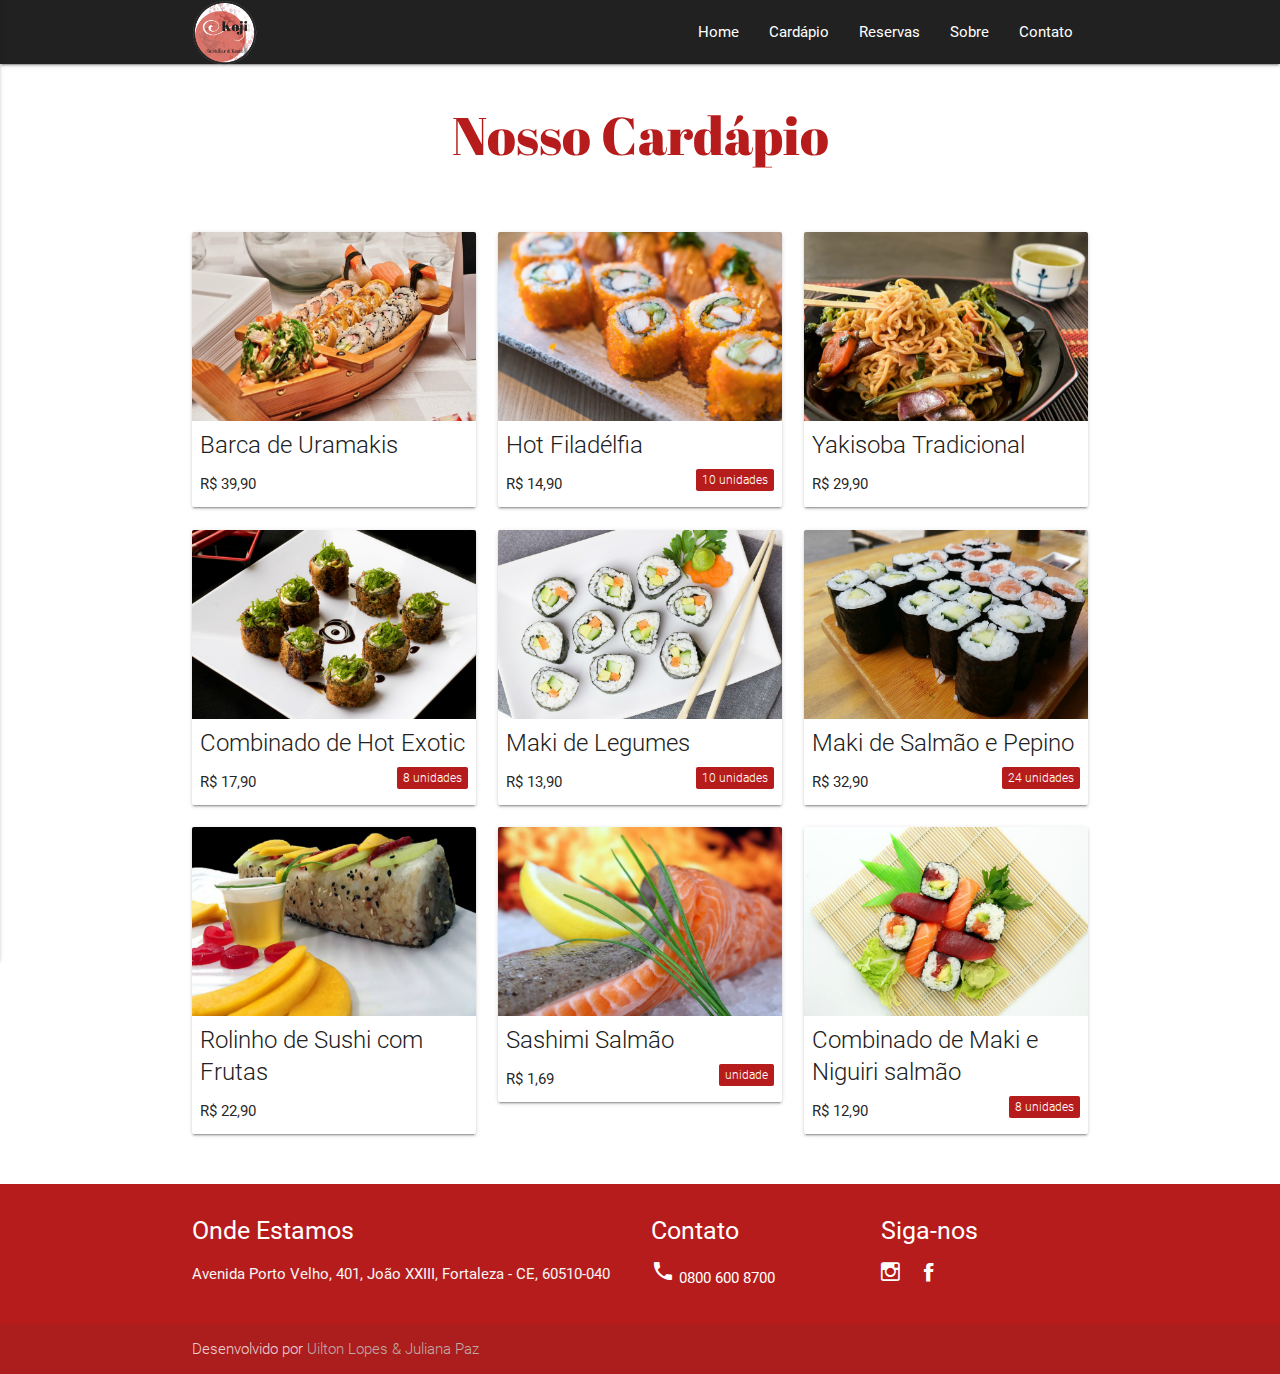
==== cardapio.html @ 35c6213e "ajuste icons e social-share" ====
<!DOCTYPE html>
<html lang="pt-BR">
<head>
  <meta http-equiv="Content-Type" content="text/html; charset=UTF-8"/>
  <meta name="viewport" content="width=device-width, initial-scale=1"/>
  <title>Restaurante</title>

  <!-- CSS  -->
  <link href="https://fonts.googleapis.com/icon?family=Material+Icons" rel="stylesheet">
  <link href="https://fonts.googleapis.com/css?family=Abril+Fatface" rel="stylesheet">
  <link href="css/materialize.css" type="text/css" rel="stylesheet" media="screen,projection"/>
  <link href="css/style.css" type="text/css" rel="stylesheet" media="screen,projection"/>
  <link href="css/ionicons.css" type="text/css" rel="stylesheet" media="screen,projection"/>
</head>
<body>
  <nav class=" grey darken-4" role="navigation">
    <div class="nav-wrapper container">
      <a id="logo-container" href="index.html" class="brand-logo"><img class="logo-koji" src="images/logo.png" alt=""></a>
      <ul class="right hide-on-med-and-down">
        <li><a href="index.html">Home</a></li>
        <li><a href="cardapio.html">Cardápio</a></li>
        <li><a href="reservas.html">Reservas</a></li>
        <li><a href="sobre.html">Sobre</a></li>
        <li><a href="contato.html">Contato</a></li>
      </ul>

      <ul id="nav-mobile" class="side-nav">
        <li><a href="index.html">Home</a></li>
        <li><a href="cardapio.html">Cardápio</a></li>
        <li><a href="reservas.html">Reservas</a></li>
        <li><a href="sobre.html">Sobre</a></li>
        <li><a href="contato.html">Contato</a></li>
      </ul>
      <a href="#" data-activates="nav-mobile" class="button-collapse"><i class="material-icons">menu</i></a>
    </div>
  </nav>

  <div class="container">
    <div class="section">
      <div class="row">
        <h2 class="header center red-text text-darken-4 font-custom">Nosso Cardápio</h2>

        <div class="col s12 m4">
          <div class="card">
            <div class="card-image waves-effect waves-block waves-light">
              <img class="activator" src="images/cardapio/prato01.jpg">
            </div>
            <div class="card-content">
              <span class="card-title activator grey-text text-darken-4">Barca de Uramakis</span>
              <p>R$ 39,90</p>
            </div>
          </div>
        </div>

        <div class="col s12 m4">
          <div class="card">
            <div class="card-image waves-effect waves-block waves-light">
              <img class="activator" src="images/cardapio/prato02.jpg">
            </div>
            <div class="card-content">
              <span class="card-title activator grey-text text-darken-4">Hot Filadélfia</span>
              <p>R$ 14,90 <span class="new badge red darken-4" data-badge-caption="unidades">10</span></p>
            </div>
          </div>
        </div>

        <div class="col s12 m4">
          <div class="card">
            <div class="card-image waves-effect waves-block waves-light">
              <img class="activator" src="images/cardapio/prato09.jpg">
            </div>
            <div class="card-content">
              <span class="card-title activator grey-text text-darken-4">Yakisoba Tradicional</span>
              <p>R$ 29,90</p>
            </div>
          </div>
        </div>

        <div class="col s12 m4">
          <div class="card">
            <div class="card-image waves-effect waves-block waves-light">
              <img class="activator" src="images/cardapio/prato04.jpg">
            </div>
            <div class="card-content">
              <span class="card-title activator grey-text text-darken-4">Combinado de Hot Exotic</span>
              <p>R$ 17,90 <span class="new badge red darken-4" data-badge-caption="unidades">8</span></p>
            </div>
          </div>
        </div>

        <div class="col s12 m4">
          <div class="card">
            <div class="card-image waves-effect waves-block waves-light">
              <img class="activator" src="images/cardapio/prato05.jpg">
            </div>
            <div class="card-content">
              <span class="card-title activator grey-text text-darken-4">Maki de Legumes</span>
              <p>R$ 13,90 <span class="new badge red darken-4" data-badge-caption="unidades">10</span></p>
            </div>
          </div>
        </div>

        <div class="col s12 m4">
          <div class="card">
            <div class="card-image waves-effect waves-block waves-light">
              <img class="activator" src="images/cardapio/prato06.jpg">
            </div>
            <div class="card-content">
              <span class="card-title activator grey-text text-darken-4">Maki de Salmão e Pepino</span>
              <p>R$ 32,90 <span class="new badge red darken-4" data-badge-caption="unidades">24</span></p>
            </div>
          </div>
        </div>

        <div class="col s12 m4">
          <div class="card">
            <div class="card-image waves-effect waves-block waves-light">
              <img class="activator" src="images/cardapio/prato07.jpg">
            </div>
            <div class="card-content">
              <span class="card-title activator grey-text text-darken-4">Rolinho de Sushi com Frutas</span>
              <p>R$ 22,90</p>
            </div>
          </div>
        </div>

        <div class="col s12 m4">
          <div class="card">
            <div class="card-image waves-effect waves-block waves-light">
              <img class="activator" src="images/cardapio/prato08.jpg">
            </div>
            <div class="card-content">
              <span class="card-title activator grey-text text-darken-4">Sashimi Salmão</span>
              <p>R$ 1,69 <span class="new badge red darken-4" data-badge-caption="unidade"></span></p>
            </div>
          </div>
        </div>

        <div class="col s12 m4">
          <div class="card">
            <div class="card-image waves-effect waves-block waves-light">
              <img class="activator" src="images/cardapio/prato03.jpg">
            </div>
            <div class="card-content">
              <span class="card-title activator grey-text text-darken-4">Combinado de Maki e Niguiri salmão</span>
              <p>R$ 12,90 <span class="new badge red darken-4" data-badge-caption="unidades">8</span></p>
            </div>
          </div>
        </div>
      </div>

    </div>
  </div>

  <footer class="page-footer red darken-4">
    <div class="container">
      <div class="row">
        <div class="col l6 s12">
          <h5 class="white-text">Onde Estamos</h5>
          <p class="grey-text text-lighten-4">Avenida Porto Velho, 401, João XXIII, Fortaleza - CE, 60510-040</p>


        </div>
        <div class="col l3 s12">
          <h5 class="white-text">Contato</h5>
          <ul>
            <li><i class="material-icons">local_phone</i> 0800 600 8700</li>
          </ul>
        </div>
        <div class="col l3 s12">
          <h5 class="white-text">Siga-nos</h5>
          <ul>
            <li><h5><a href="#" class="white-text"><i class="ion-social-instagram-outline"></i></a> &nbsp&nbsp&nbsp<a href="#" class="white-text"><i class="ion-social-facebook"></i></a></h5></li>
          </ul>
        </div>
      </div>
    </div>
    <div class="footer-copyright">
      <div class="container">
      Desenvolvido por <a class="brown-text text-lighten-3" href="#">Uilton Lopes & Juliana Paz</a>
      </div>
    </div>
  </footer>


  <!--  Scripts-->
  <script src="https://code.jquery.com/jquery-2.1.1.min.js"></script>
  <script src="js/materialize.js"></script>
  <script src="js/init.js"></script>

  </body>
</html>
---- css/style.css ----
/* Custom Stylesheet */
/**
 * Use this file to override Materialize files so you can update
 * the core Materialize files in the future
 *
 * Made By MaterializeCSS.com
 */


nav ul a,
nav .brand-logo {
  color: #fff;
}

p {
  line-height: 2rem;
}

.button-collapse {
  color: #b71c1c;
}

.parallax-container {
  min-height: 380px;
  line-height: 0;
  height: auto;
  color: rgba(255,255,255,.9);
}
  .parallax-container .section {
    width: 100%;
  }

@media only screen and (max-width : 992px) {
  .parallax-container .section {
    position: absolute;
    top: 40%;
  }
  #index-banner .section {
    top: 10%;
  }
}

@media only screen and (max-width : 600px) {
  #index-banner .section {
    top: 0;
  }
}

.icon-block {
  padding: 0 15px;
}
.icon-block .material-icons {
  font-size: inherit;
}

footer.page-footer {
  margin: 0;
}

.logo-koji{
  height: 65px;
}
.card .card-content {
    padding: 8px;
}
.font-custom{
  font-family: 'Abril Fatface', cursive !important;
  margin-bottom: 60px;
}

.side-nav li > a:hover {
    background-color: #b71c1c;
}

nav ul a:hover {
    background-color: #b71c1c;
}

.slider .indicators .indicator-item.active {
  background-color: #b71c1c;
}

nav, nav .nav-wrapper i, nav a.button-collapse, nav a.button-collapse i {
    height: 64px !important;
    line-height: 64px !important;
}
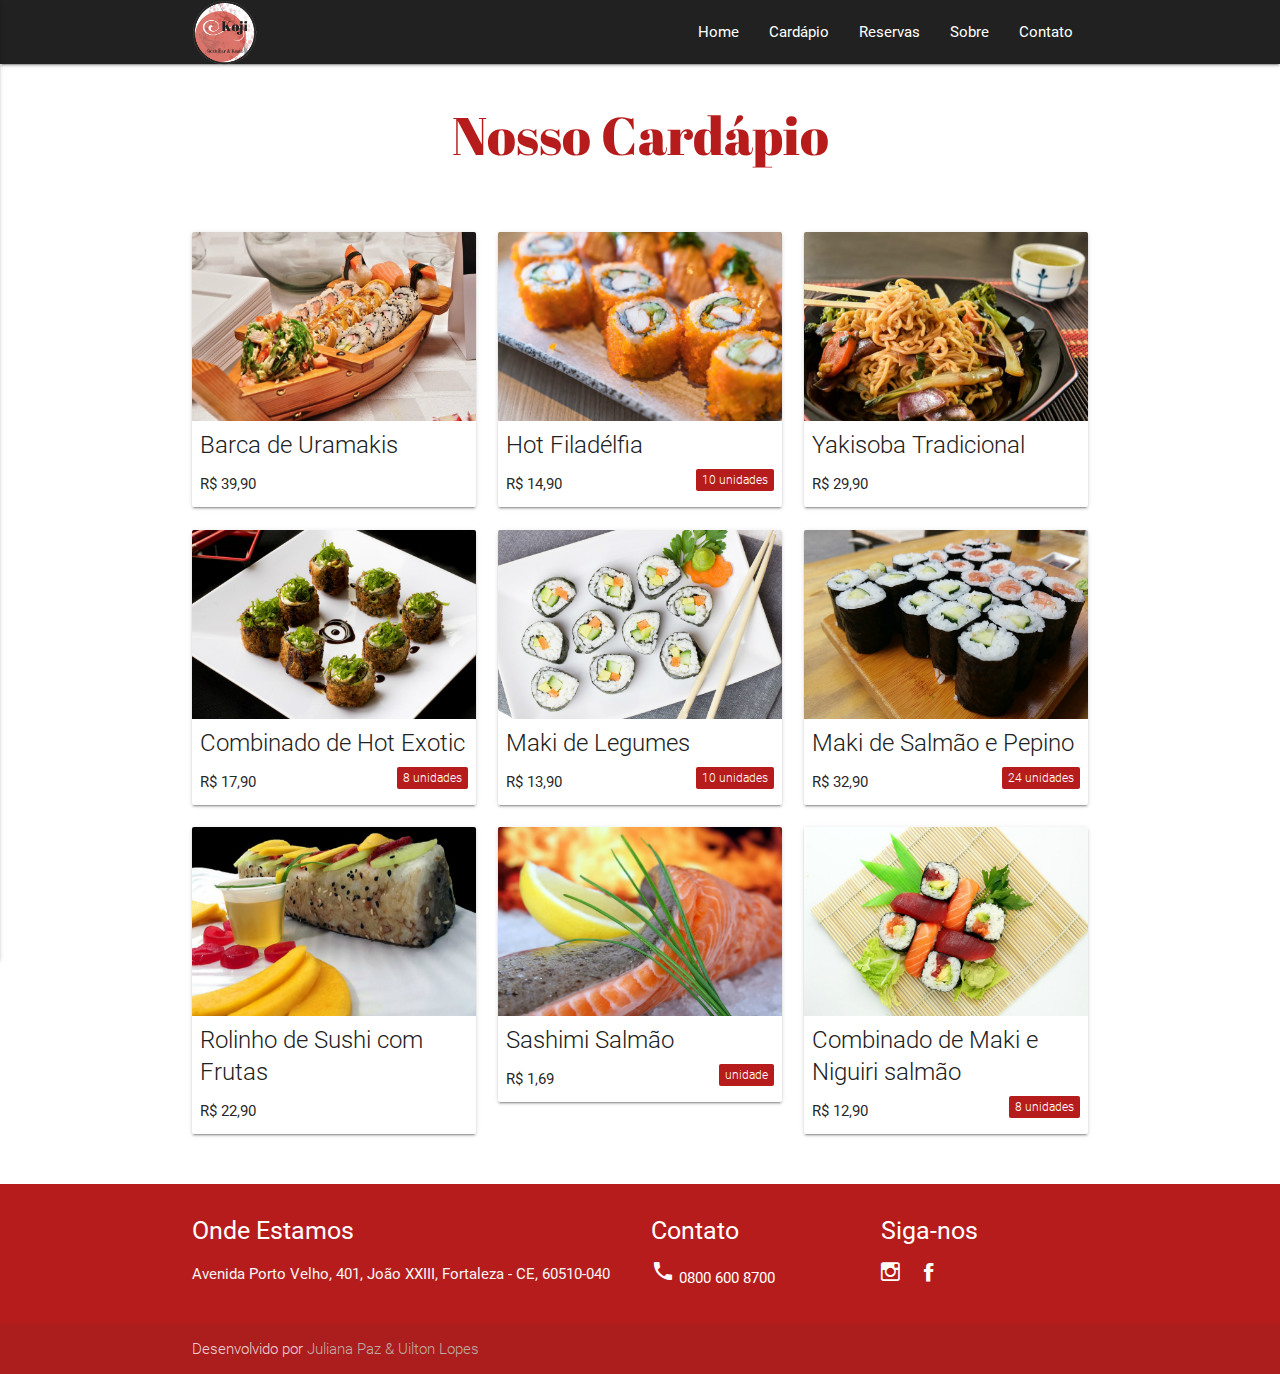
==== commit c6d6960b: "adicionado favicons e ajuste footer" ====
--- a/cardapio.html
+++ b/cardapio.html
@@ -3,6 +3,23 @@
 <head>
   <meta http-equiv="Content-Type" content="text/html; charset=UTF-8"/>
   <meta name="viewport" content="width=device-width, initial-scale=1"/>
+  <link rel="apple-touch-icon" sizes="57x57" href="images/favicons/apple-icon-57x57.png">
+  <link rel="apple-touch-icon" sizes="60x60" href="images/favicons/apple-icon-60x60.png">
+  <link rel="apple-touch-icon" sizes="72x72" href="images/favicons/apple-icon-72x72.png">
+  <link rel="apple-touch-icon" sizes="76x76" href="images/favicons/apple-icon-76x76.png">
+  <link rel="apple-touch-icon" sizes="114x114" href="images/favicons/apple-icon-114x114.png">
+  <link rel="apple-touch-icon" sizes="120x120" href="images/favicons/apple-icon-120x120.png">
+  <link rel="apple-touch-icon" sizes="144x144" href="images/favicons/apple-icon-144x144.png">
+  <link rel="apple-touch-icon" sizes="152x152" href="images/favicons/apple-icon-152x152.png">
+  <link rel="apple-touch-icon" sizes="180x180" href="images/favicons/apple-icon-180x180.png">
+  <link rel="icon" type="image/png" sizes="192x192"  href="images/favicons/android-icon-192x192.png">
+  <link rel="icon" type="image/png" sizes="32x32" href="images/favicons/favicon-32x32.png">
+  <link rel="icon" type="image/png" sizes="96x96" href="images/favicons/favicon-96x96.png">
+  <link rel="icon" type="image/png" sizes="16x16" href="images/favicons/favicon-16x16.png">
+  <link rel="manifest" href="images/favicons/manifest.json">
+  <meta name="msapplication-TileColor" content="#ffffff">
+  <meta name="msapplication-TileImage" content="images/favicons/ms-icon-144x144.png">
+  <meta name="theme-color" content="#ffffff">
   <title>Restaurante</title>
 
   <!-- CSS  -->
@@ -158,16 +175,14 @@
         <div class="col l6 s12">
           <h5 class="white-text">Onde Estamos</h5>
           <p class="grey-text text-lighten-4">Avenida Porto Velho, 401, João XXIII, Fortaleza - CE, 60510-040</p>
-
-
-        </div>
-        <div class="col l3 s12">
+        </div>
+        <div class="col l3 s6">
           <h5 class="white-text">Contato</h5>
           <ul>
             <li><i class="material-icons">local_phone</i> 0800 600 8700</li>
           </ul>
         </div>
-        <div class="col l3 s12">
+        <div class="col l3 s6">
           <h5 class="white-text">Siga-nos</h5>
           <ul>
             <li><h5><a href="#" class="white-text"><i class="ion-social-instagram-outline"></i></a> &nbsp&nbsp&nbsp<a href="#" class="white-text"><i class="ion-social-facebook"></i></a></h5></li>
@@ -177,7 +192,7 @@
     </div>
     <div class="footer-copyright">
       <div class="container">
-      Desenvolvido por <a class="brown-text text-lighten-3" href="#">Uilton Lopes & Juliana Paz</a>
+      Desenvolvido por <a class="brown-text text-lighten-3" href="#">Juliana Paz & Uilton Lopes</a>
       </div>
     </div>
   </footer>
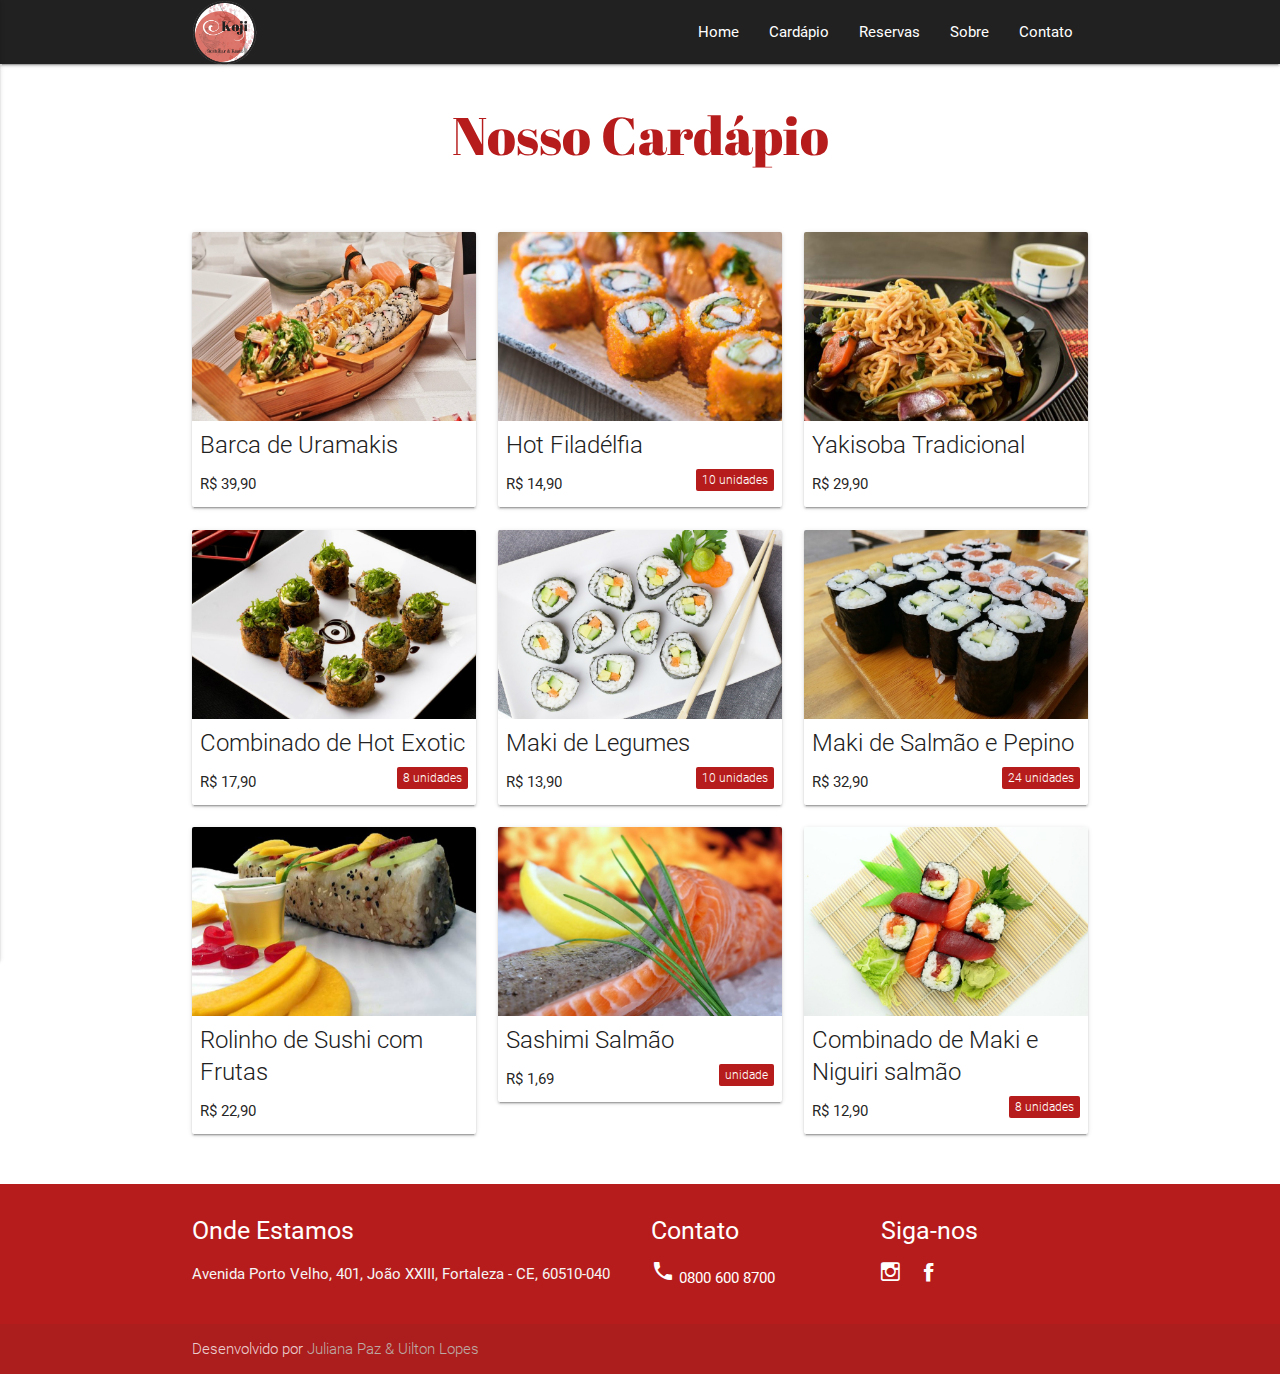
==== commit 9cebea9e: "ajuste favicons e appname" ====
--- a/cardapio.html
+++ b/cardapio.html
@@ -20,7 +20,7 @@
   <meta name="msapplication-TileColor" content="#ffffff">
   <meta name="msapplication-TileImage" content="images/favicons/ms-icon-144x144.png">
   <meta name="theme-color" content="#ffffff">
-  <title>Restaurante</title>
+  <title>Koji Sushibar & Restô</title>
 
   <!-- CSS  -->
   <link href="https://fonts.googleapis.com/icon?family=Material+Icons" rel="stylesheet">
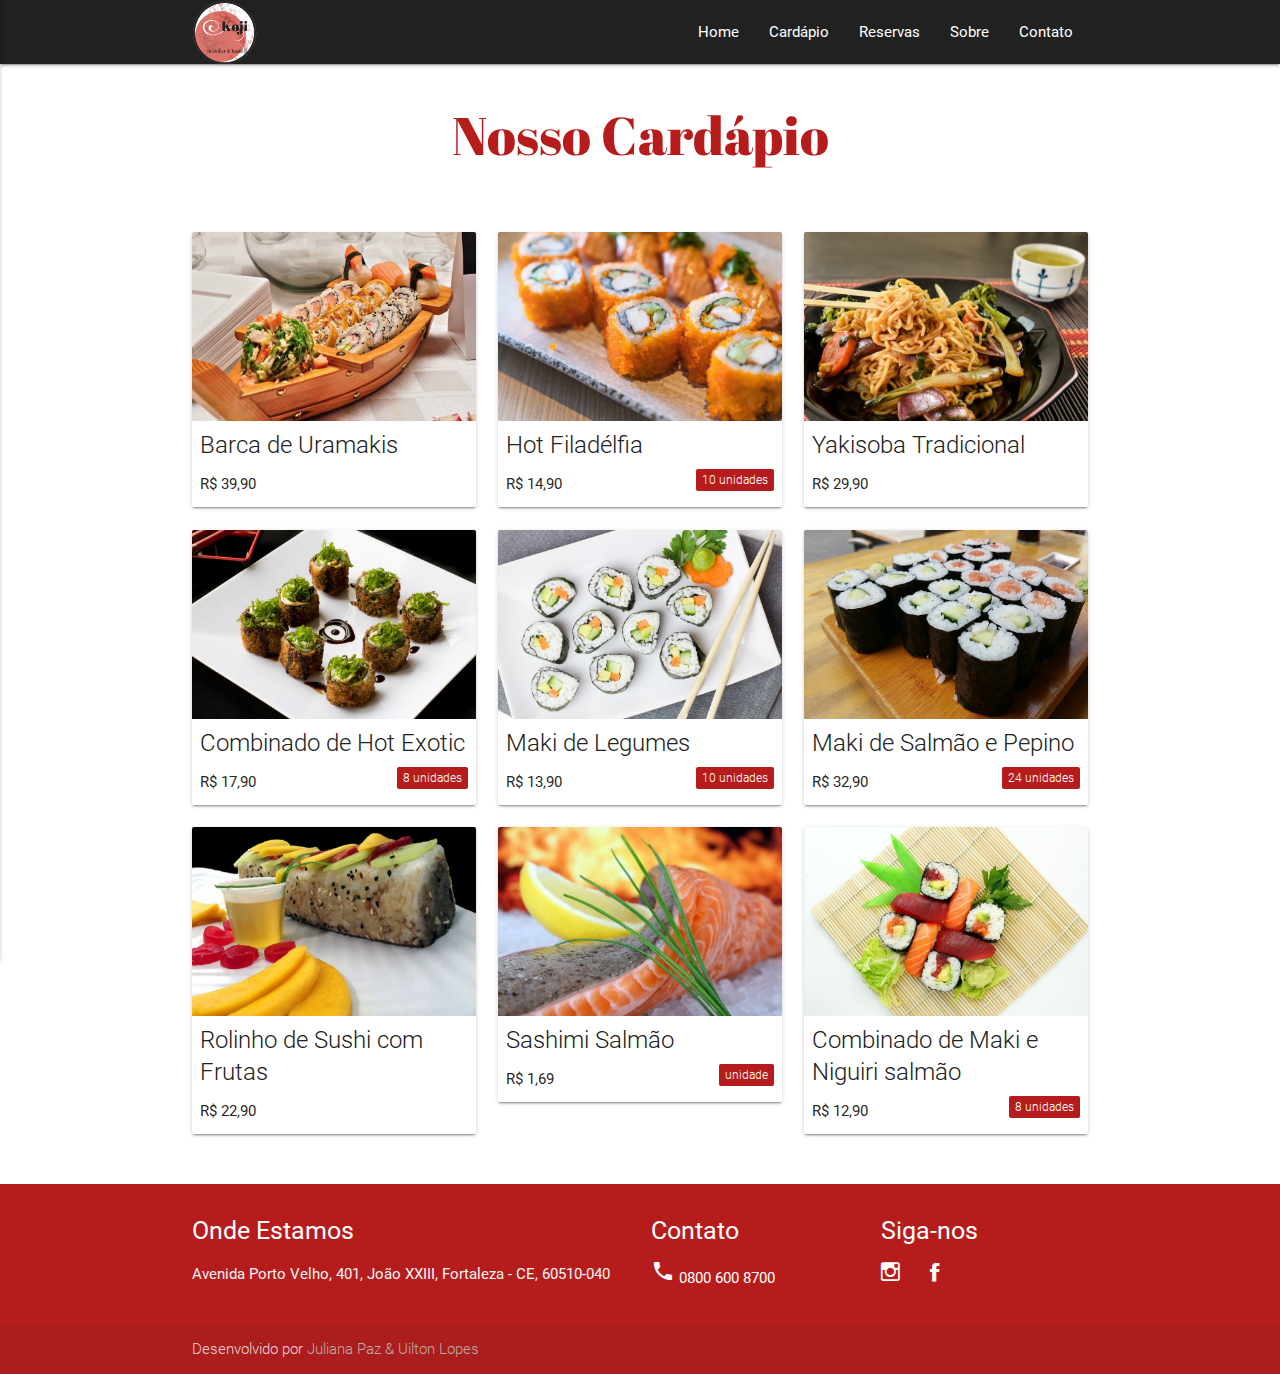
==== commit 1645dd91: "links footer" ====
--- a/cardapio.html
+++ b/cardapio.html
@@ -17,6 +17,7 @@
   <link rel="icon" type="image/png" sizes="96x96" href="images/favicons/favicon-96x96.png">
   <link rel="icon" type="image/png" sizes="16x16" href="images/favicons/favicon-16x16.png">
   <link rel="manifest" href="images/favicons/manifest.json">
+  <meta name="msapplication-config" content="images/favicons/browserconfig.xml" />
   <meta name="msapplication-TileColor" content="#ffffff">
   <meta name="msapplication-TileImage" content="images/favicons/ms-icon-144x144.png">
   <meta name="theme-color" content="#ffffff">
@@ -57,16 +58,16 @@
       <div class="row">
         <h2 class="header center red-text text-darken-4 font-custom">Nosso Cardápio</h2>
 
-        <div class="col s12 m4">
-          <div class="card">
-            <div class="card-image waves-effect waves-block waves-light">
-              <img class="activator" src="images/cardapio/prato01.jpg">
-            </div>
-            <div class="card-content">
-              <span class="card-title activator grey-text text-darken-4">Barca de Uramakis</span>
-              <p>R$ 39,90</p>
-            </div>
-          </div>
+        <div class="col s12 m4">
+          <div class="card">
+            <div class="card-image waves-effect waves-block waves-light">
+              <img class="activator" src="images/cardapio/prato01.jpg">
+            </div>
+            <div class="card-content">
+              <span class="card-title activator grey-text text-darken-4">Barca de Uramakis</span>
+              <p>R$ 39,90</p>
+            </div>
+          </div>
         </div>
 
         <div class="col s12 m4">
@@ -185,7 +186,16 @@
         <div class="col l3 s6">
           <h5 class="white-text">Siga-nos</h5>
           <ul>
-            <li><h5><a href="#" class="white-text"><i class="ion-social-instagram-outline"></i></a> &nbsp&nbsp&nbsp<a href="#" class="white-text"><i class="ion-social-facebook"></i></a></h5></li>
+            <li>
+              <h5>
+                <a href="https://www.instagram.com/kojisushibar/" class="white-text" target="_blank">
+                  <i class="ion-social-instagram-outline"></i>
+                </a> &nbsp&nbsp&nbsp
+                <a href="https://www.facebook.com/Koji-Sushibar-Rest%C3%B4-158078641458672/" class="white-text" target="_blank">
+                  <i class="ion-social-facebook"></i>
+                </a>
+              </h5>
+            </li>
           </ul>
         </div>
       </div>
--- a/css/style.css
+++ b/css/style.css
@@ -84,3 +84,15 @@
     height: 64px !important;
     line-height: 64px !important;
 }
+.facebook{
+  color: rgba(0, 0, 0, 0.87);
+}
+.facebook:hover{
+  color: #4267b2;
+}
+.instagram{
+  color: rgba(0, 0, 0, 0.87);
+}
+.instagram:hover{
+  color: #cd486b;
+}